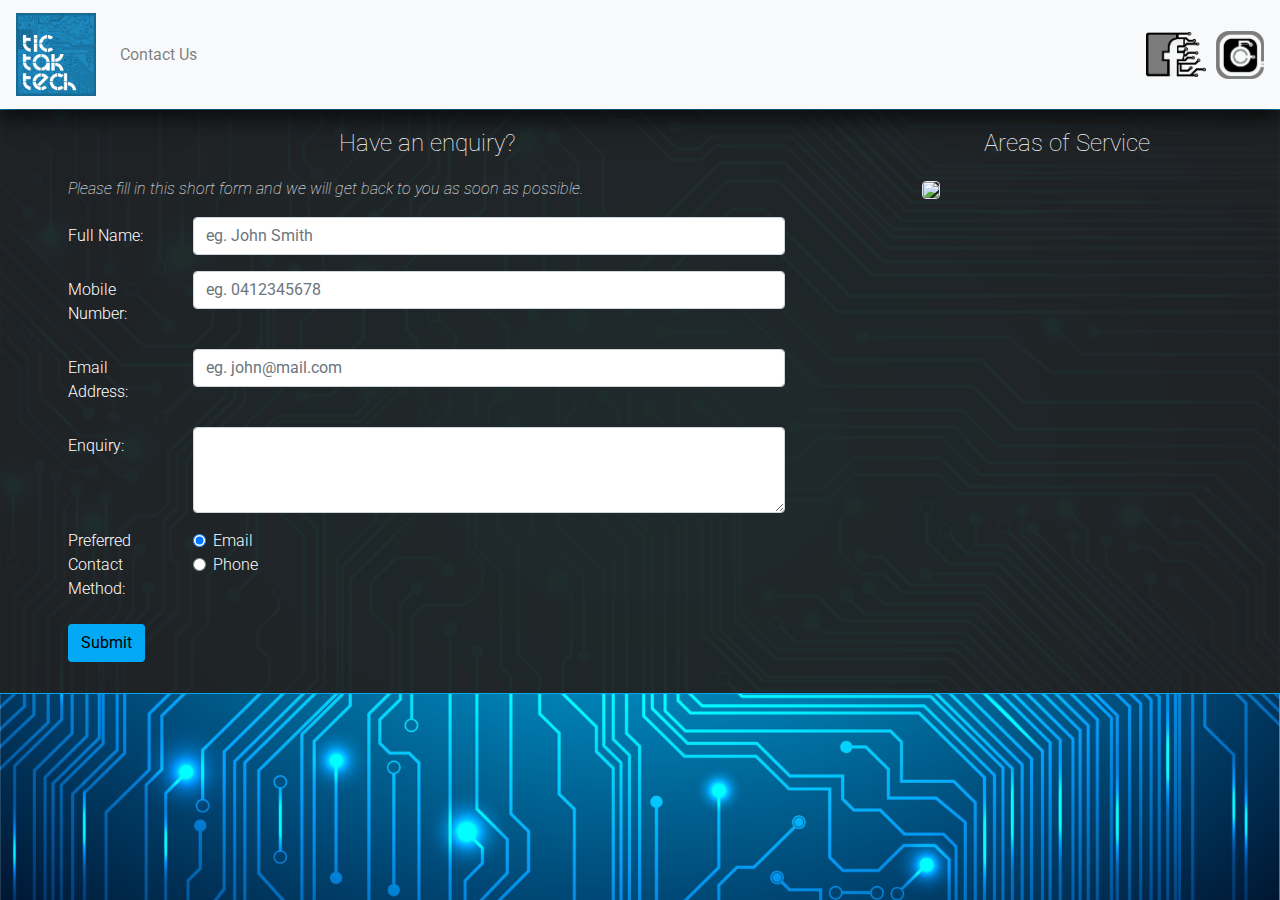
==== contactus.html @ 8545a436 "Add files via upload" ====
<!DOCTYPE html>
<html>
<head>
	<!-- Required meta tags -->
    <meta charset="utf-8">
    <meta name="viewport" content="width=device-width, initial-scale=1, shrink-to-fit=no">
	<link rel="stylesheet" href="https://maxcdn.bootstrapcdn.com/bootstrap/4.0.0/css/bootstrap.min.css" integrity="sha384-Gn5384xqQ1aoWXA+058RXPxPg6fy4IWvTNh0E263XmFcJlSAwiGgFAW/dAiS6JXm" crossorigin="anonymous">
	<link rel="stylesheet" type="text/css" href="stylesheet.css">
	<title>Tic Tak Tech</title>
</head>
<body>
	<nav class="navbar navbar-collapse navbar-expand-sm bg-light navbar-light sticky-top">
	  <!-- Brand/logo -->
	  	<a class="navbar-brand" href="index.html">
	    	<img src="assets/logo_final.png" alt="logo" style="width: 80px;">
	  	</a>	
	  	<button class="navbar-toggler" type="button" data-toggle="collapse" data-target="#collapsibleNavbar">
    		<span class="navbar-toggler-icon"></span>
  		</button>
	  <!-- Links -->
	  	<div class="collapse navbar-collapse" id="collapsibleNavbar">
	  		<ul class="navbar-nav mr-auto">
			   <!--  <li class="nav-item">
			      <a class="nav-link" href="#">About</a>
			    </li>
			    <li class="nav-item">
			      <a class="nav-link" href="#">Services</a>
			    </li> -->
			    <li class="nav-item">
			    	<a class="nav-link" href="contactus.html">Contact Us</a>
			    </li>
	  		</ul>
	  		<a href="facebook.com/tictaktech"><img style="width: 60px;" src="assets/icons/fb_icon.png"></a>
	  		<a href="facebook.com/tictaktech"><img style="margin-left:10px; width: 48px;" src="assets/icons/instagram_icon.png"></a>
	  	</div>
	  	
	</nav>
	<div class="container-fluid sub-heading-contact-us">
		<div class="row slogan justify-content-around">
			<div class="col-sm-7">
				<p class="sub-heading-text">Have an enquiry?</p>
				<p class="fill-form-text">Please fill in this short form and we will get back to you as soon as possible.</p>
				<form>
						<div class="form-group row">
							<label class="col-sm-2 col-form-label" for="nameInput">Full Name:</label>
							<div class="col-sm-10">
								<input type="text" class="form-control" id="nameInput" placeholder="eg. John Smith">
							</div>
						</div>
						<div class="form-group row">
							<label class="col-sm-2 col-form-label" for="phoneInput">Mobile Number:</label>
							<div class="col-sm-10">
								<input type="number" class="form-control" id="phoneInput" placeholder="eg. 0412345678">
							</div>
						</div>
						<div class="form-group row">
							<label class="col-sm-2 col-form-label" for="emailInput">Email Address:</label>
							<div class="col-sm-10">
								<input type="email" class="form-control" id="emailInput" placeholder="eg. john@mail.com">
							</div>
						</div>
						<div class="form-group row">
							<label class="col-sm-2 col-form-label" for="enquiryTextarea">Enquiry:</label>
							<div class="col-sm-10">
								<textarea class="form-control" id="enquiryTextarea" rows="3"></textarea>
							</div>
						</div>
						<fieldset class="form-group">
						    <div class="row">
						      	<legend class="col-form-label col-sm-2 pt-0">Preferred Contact Method:</legend>
						      	<div class="col-sm-10">
							        <div class="form-check">
								        <input class="form-check-input" type="radio" name="gridRadios" id="emailRadio" value="option1" checked="true">
								        <label class="form-check-label" for="emailRadio">Email</label>
							        </div>
							        <div class="form-check">
							          	<input class="form-check-input" type="radio" name="gridRadios" id="phoneRadio" value="option2">
							          	<label class="form-check-label" for="phoneRadio">Phone</label>				        
							        </div>
						      	</div>
						    </div>
						</fieldset>
						<div class="form-group row">
    						<div class="col-sm-10">
      							<button type="submit" class="btn contact-button">Submit</button>
    						</div>
  						</div>
				</form>
			</div>
			<div class="col-sm-3">
				<div class="">
					<p class="sub-heading-text">Areas of Service</p>
					<img src="assets/map.png" class="rounded main-map border">
				</div>
			</div>
		</div>
	</div>

	<script src="https://code.jquery.com/jquery-3.2.1.slim.min.js" integrity="sha384-KJ3o2DKtIkvYIK3UENzmM7KCkRr/rE9/Qpg6aAZGJwFDMVNA/GpGFF93hXpG5KkN" crossorigin="anonymous"></script>
	<script src="https://cdnjs.cloudflare.com/ajax/libs/popper.js/1.12.9/umd/popper.min.js" integrity="sha384-ApNbgh9B+Y1QKtv3Rn7W3mgPxhU9K/ScQsAP7hUibX39j7fakFPskvXusvfa0b4Q" crossorigin="anonymous"></script>
	<script src="https://maxcdn.bootstrapcdn.com/bootstrap/4.0.0/js/bootstrap.min.js" integrity="sha384-JZR6Spejh4U02d8jOt6vLEHfe/JQGiRRSQQxSfFWpi1MquVdAyjUar5+76PVCmYl" crossorigin="anonymous"></script>
</body>
</html>
---- stylesheet.css ----
@import url('https://fonts.googleapis.com/css?family=Roboto:100,300,400');

body {
	font-family: 'Roboto', sans-serif;
	background: url(assets/background2.jpg);
	background-repeat: repeat-y;
	background-size: 100% auto;
}

.navbar {
	box-shadow: 0 10px 20px 0 rgba(0, 0, 0, 0.5), 0 6px 20px 0 rgba(0, 0, 0, 0.3);
}

.sub-heading {
	text-align: center;
	background-color: rgba(33, 33, 33, 0.95);
	color:white;
	border-top: #03A9F4 solid 1px;
	border-bottom: #03A9F4 solid 1px;
}

.sub-heading-contact-us {
	background-color: rgba(33, 33, 33, 0.95);
	color:white;
	padding-top: 15px;
	padding-bottom: 15px;
	border-top: #03A9F4 solid 1px;
	border-bottom: #03A9F4 solid 1px;
}

.slogan {
	font-family: 'Roboto', sans-serif;
	font-weight: 300;
}

.connect-tech-text {
	font-weight: 100;
	font-size: 4em;
}

.sub-sub-heading {
	
}

.service-list {
	font-weight: 100;
	font-size: 1.5em;
}

.service-list img {
	width: 50%;
	height: auto;
	background-color: #03A9F4;
}

.sales-service-repairs {
	font-weight: 400;
	font-size: 3em;
	color: #03A9F4;
}

.aim {
	font-weight: 100;
	font-style: italic;
	font-size: 1.5em;
}

.logo {
	width: 20vw;
	height: auto;
}

#bg-image {
	width: 100%;
	height: auto;
}

.tech-image {
	padding: 0 !important;
	margin: 0 !important;
}

.grid {
	
	margin-top: 15px;
}

.grid-content {
	padding: 15px;
	border-radius: 5px;
	border: white solid 1px; 
	background-color: rgba(33, 33, 33, 0.95);
}

.sub-heading-text {
	text-align: center;
	color: white;
	font-size: 1.5em;
	font-weight: 100;
}

.main-map {
	width: 100%;
	height: auto;
}

.body-text {
	color: white;
}

.contact-button {
	background-color: #03A9F4;
}

.fill-form-text {
	font-weight: 100;
	size: 1.5em;
	font-style: italic;
}
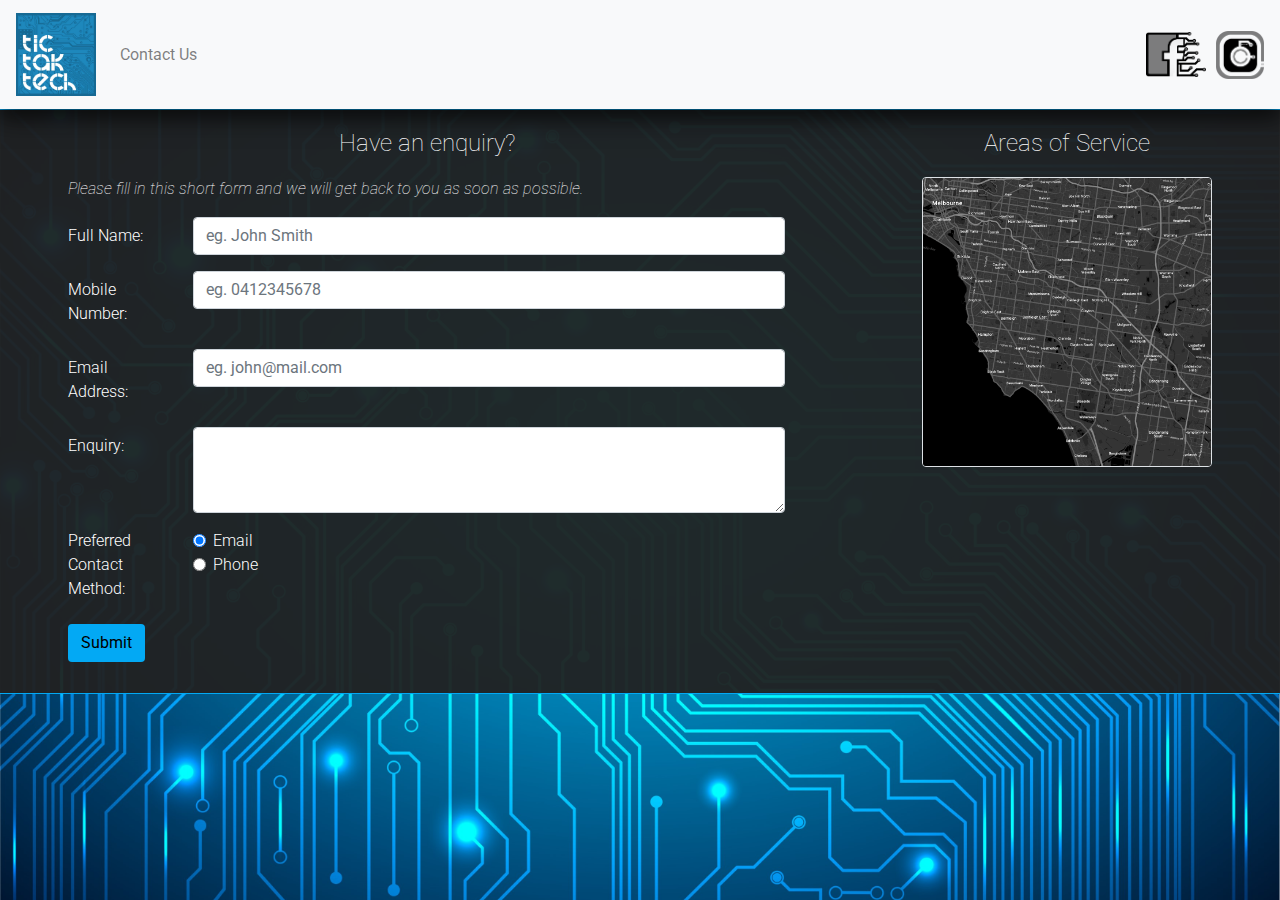
==== commit 4a2e5e50: "Update contactus.html" ====
--- a/contactus.html
+++ b/contactus.html
@@ -90,7 +90,7 @@
 			<div class="col-sm-3">
 				<div class="">
 					<p class="sub-heading-text">Areas of Service</p>
-					<img src="assets/map.png" class="rounded main-map border">
+					<img src="assets/map.PNG" class="rounded main-map border">
 				</div>
 			</div>
 		</div>
@@ -100,4 +100,4 @@
 	<script src="https://cdnjs.cloudflare.com/ajax/libs/popper.js/1.12.9/umd/popper.min.js" integrity="sha384-ApNbgh9B+Y1QKtv3Rn7W3mgPxhU9K/ScQsAP7hUibX39j7fakFPskvXusvfa0b4Q" crossorigin="anonymous"></script>
 	<script src="https://maxcdn.bootstrapcdn.com/bootstrap/4.0.0/js/bootstrap.min.js" integrity="sha384-JZR6Spejh4U02d8jOt6vLEHfe/JQGiRRSQQxSfFWpi1MquVdAyjUar5+76PVCmYl" crossorigin="anonymous"></script>
 </body>
-</html>+</html>
